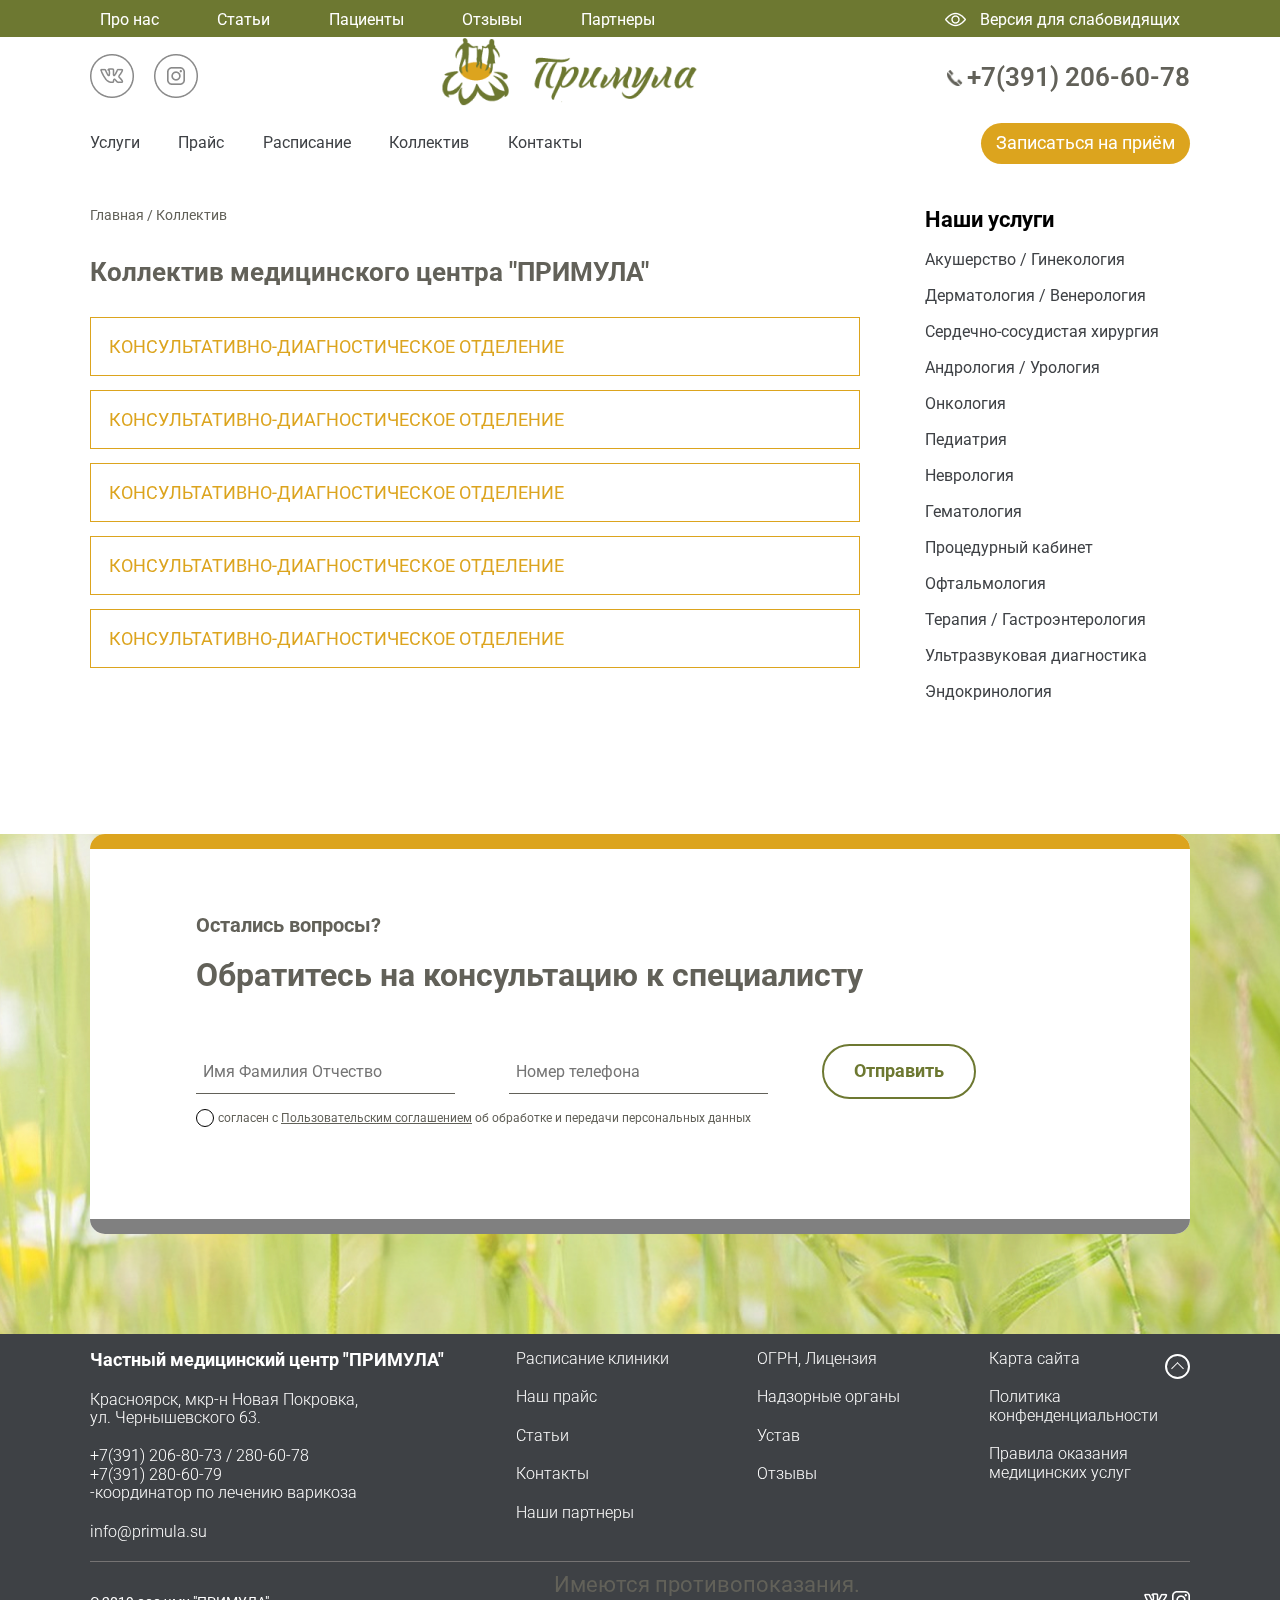
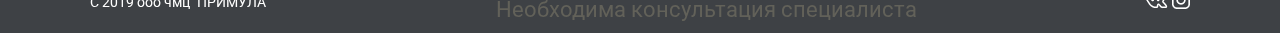
==== collectiv.html @ d186a2f5 "add slider add accordion add js" ====
<!DOCTYPE html>
<html lang="en">
<head>
   <meta charset="UTF-8">
   <meta http-equiv="X-UA-Compatible" content="IE=edge">
   <meta name="viewport" content="width=device-width, initial-scale=1.0">
   <link href="https://fonts.googleapis.com/css2?family=Roboto:wght@300;400;500;700&display=swap" rel="stylesheet">
   <link rel="stylesheet" href="css/normalize.css">
   <link rel="stylesheet" href="scss/style.css" />
   <title>Collectiv</title>
</head>
<body>
     <!-------------------------------- Верхняя навигационный блок-->
     <div class="header-top">
      <div class="container">
        <div class="header-top__box">
          <nav class="header-top__menu">
            <ul class="header-top__list">
              <li class="header-top__item">
                <a class="header-top__link" href="#">Про нас</a>
              </li>
              <li class="header-top__item">
                <a class="header-top__link" href="#">Статьи</a>
              </li>
              <li class="header-top__item">
                <a class="header-top__link" href="#">Пациенты</a>
              </li>
              <li class="header-top__item">
                <a class="header-top__link" href="#">Отзывы</a>
              </li>
              <li class="header-top__item">
                <a class="header-top__link" href="#">Партнеры</a>
              </li>
            </ul>
          </nav>
          <div class="header-top__for-blind">
            <img class="header-top__view" src="src/view.png" alt="">
            <a class="header-top__for-blind-text" href=""
              >Версия для слабовидящих</a
            >
          </div>
        </div>
      </div>
    </div>
    <!-- --------------------------------------HEADER---------------- -->
    <header class="header">
      <div class="container">
        <div class="header__block-top">
          <ul class="header__social">
            <li class="header__item">
              <a class="header__link" href="#"><img src="src/vk.png" alt="" /></a>
            </li>
            <li class="header__item">
              <a class="header__link" href="#"><img src="src/inst.png" alt="" /></a>
            </li>
          </ul>
          <a class="header__logo" href="index.html">
            <img class="header__logo-image" src="src/logo.png" alt="Логотип"/>
          </a>
          <div>
            <img src="src/phone.png" width="16" height="16" alt="">
            <a class="header__phone" href="tel:+73912066078">+7(391) 206-60-78</a>
        </div>
        </div>
        <div class="header__block-bottom">
          <nav class="header__menu">
            <ul class="header__list">
              <li class="header__item">
                <a class="header__link" href="#">Услуги</a>
                <ul>
                  <li><a href="#"></a></li>
                  <li><a href="#"></a></li>
                  <li><a href="#"></a></li>
                </ul>
              </li>
              <li class="header__item">
                <a class="header__link" href="#">Прайс</a>
              </li>
              <li class="header__item">
                <a class="header__link" href="#">Расписание</a>
              </li>
              <li class="header__item">
                <a class="header__link" href="#">Коллектив</a>
              </li>
              <li class="header__item">
                <a class="header__link" href="#">Контакты</a>
              </li>
            </ul>
          </nav>
          <a class="header__btn">Записаться на приём</a>
        </div>
      </div>
    </header>
    <!-- --------------------------------SECTION1------------------------------------------------------- -->
    <section class="collectiv">
      <div class="container">
        <div class="collectiv__main">
          <div class="collectiv__text">Главная / Коллектив</div>
          <div class="collectiv__title">Коллектив медицинского центра "ПРИМУЛА"</div>

          <button class="accordion">Консультативно-диагностическое отделение</button>
           <div class="panel">
             <div class="collectiv__text">Кабинет ультразвуковой диагностики оборудован портативным ультразвуковым аппаратом экспертного класса, что позволяет выполнять высокоинформативные исследования любой области человеческого организма.
              </div>
              
              <div class="collectiv__text">
               Ультразвуковые исследования выполняют доктора владеющие методикой в рамках своей специальности, например узи органов малого таза женщины проводят акушеры-гинекологи, узи печени - терпевт, узи почек и простаты - уролог и т.п. Такой дифференцированный подход обеспечивает наибольшую достоверность интерпетации ультразвуковых изображений зоны клинического интереса! </div>
               <ul class="collectiv__doctors-list">
                 <li class="collectiv__doctor-item">
                   <img src="src/slide1.png" alt="" width="153" height="153">
                   <div class="collectiv__doctor-wrapper">
                      <div class="collectiv__text-name">Мякишева Людмила Геннадьевна</div>
                      <div class="collectiv__text-prof">Директор, главный врач, врач-акушер-гинеколог, врач-УЗД</div>
                      <div class="collectiv__text-age">
                        <span>Врачебный стаж - 16 лет</span>
                      </div>
                  </div>
                 </li>
                 <li class="collectiv__doctor-item">
                  <img src="src/slide1.png" alt="" width="153" height="153">
                  <div class="collectiv__doctor-wrapper">
                     <div class="collectiv__text-name">Мякишева Людмила Геннадьевна</div>
                     <div class="collectiv__text-prof">Директор, главный врач, врач-акушер-гинеколог, врач-УЗД</div>
                     <div class="collectiv__text-age">
                       <span>Врачебный стаж - 16 лет</span>
                     </div>
                 </div>
                </li>
                <li class="collectiv__doctor-item">
                  <img src="src/slide1.png" alt="" width="153" height="153">
                  <div class="collectiv__doctor-wrapper">
                     <div class="collectiv__text-name">Мякишева Людмила Геннадьевна</div>
                     <div class="collectiv__text-prof">Директор, главный врач, врач-акушер-гинеколог, врач-УЗД</div>
                     <div class="collectiv__text-age">
                       <span>Врачебный стаж - 16 лет</span>
                     </div>
                 </div>
                </li>
                </ul>
           </div>
           
          <button class="accordion">Консультативно-диагностическое отделение</button>
          <div class="panel">
            <div class="collectiv__text">Кабинет ультразвуковой диагностики оборудован портативным ультразвуковым аппаратом экспертного класса, что позволяет выполнять высокоинформативные исследования любой области человеческого организма.
             </div>
             
             <div class="collectiv__text">
              Ультразвуковые исследования выполняют доктора владеющие методикой в рамках своей специальности, например узи органов малого таза женщины проводят акушеры-гинекологи, узи печени - терпевт, узи почек и простаты - уролог и т.п. Такой дифференцированный подход обеспечивает наибольшую достоверность интерпетации ультразвуковых изображений зоны клинического интереса! </div>
              <ul class="collectiv__doctors-list">
                <li class="collectiv__doctor-item">
                  <img src="src/slide1.png" alt="" width="153" height="153">
                  <div class="collectiv__doctor-wrapper">
                     <div class="collectiv__text-name">Мякишева Людмила Геннадьевна</div>
                     <div class="collectiv__text-prof">Директор, главный врач, врач-акушер-гинеколог, врач-УЗД</div>
                     <div class="collectiv__text-age">
                       <span>Врачебный стаж - 16 лет</span>
                     </div>
                 </div>
                </li>
                <li class="collectiv__doctor-item">
                 <img src="src/slide1.png" alt="" width="153" height="153">
                 <div class="collectiv__doctor-wrapper">
                    <div class="collectiv__text-name">Мякишева Людмила Геннадьевна</div>
                    <div class="collectiv__text-prof">Директор, главный врач, врач-акушер-гинеколог, врач-УЗД</div>
                    <div class="collectiv__text-age">
                      <span>Врачебный стаж - 16 лет</span>
                    </div>
                </div>
               </li>
               <li class="collectiv__doctor-item">
                 <img src="src/slide1.png" alt="" width="153" height="153">
                 <div class="collectiv__doctor-wrapper">
                    <div class="collectiv__text-name">Мякишева Людмила Геннадьевна</div>
                    <div class="collectiv__text-prof">Директор, главный врач, врач-акушер-гинеколог, врач-УЗД</div>
                    <div class="collectiv__text-age">
                      <span>Врачебный стаж - 16 лет</span>
                    </div>
                </div>
               </li>
               </ul>
          </div>
          
          <button class="accordion">Консультативно-диагностическое отделение</button>
           <div class="panel">
             <div class="collectiv__text">Кабинет ультразвуковой диагностики оборудован портативным ультразвуковым аппаратом экспертного класса, что позволяет выполнять высокоинформативные исследования любой области человеческого организма.
              </div>
              
              <div class="collectiv__text">
               Ультразвуковые исследования выполняют доктора владеющие методикой в рамках своей специальности, например узи органов малого таза женщины проводят акушеры-гинекологи, узи печени - терпевт, узи почек и простаты - уролог и т.п. Такой дифференцированный подход обеспечивает наибольшую достоверность интерпетации ультразвуковых изображений зоны клинического интереса! </div>
               <ul class="collectiv__doctors-list">
                 <li class="collectiv__doctor-item">
                   <img src="src/slide1.png" alt="" width="153" height="153">
                   <div class="collectiv__doctor-wrapper">
                      <div class="collectiv__text-name">Мякишева Людмила Геннадьевна</div>
                      <div class="collectiv__text-prof">Директор, главный врач, врач-акушер-гинеколог, врач-УЗД</div>
                      <div class="collectiv__text-age">
                        <span>Врачебный стаж - 16 лет</span>
                      </div>
                  </div>
                 </li>
                 <li class="collectiv__doctor-item">
                  <img src="src/slide1.png" alt="" width="153" height="153">
                  <div class="collectiv__doctor-wrapper">
                     <div class="collectiv__text-name">Мякишева Людмила Геннадьевна</div>
                     <div class="collectiv__text-prof">Директор, главный врач, врач-акушер-гинеколог, врач-УЗД</div>
                     <div class="collectiv__text-age">
                       <span>Врачебный стаж - 16 лет</span>
                     </div>
                 </div>
                </li>
                <li class="collectiv__doctor-item">
                  <img src="src/slide1.png" alt="" width="153" height="153">
                  <div class="collectiv__doctor-wrapper">
                     <div class="collectiv__text-name">Мякишева Людмила Геннадьевна</div>
                     <div class="collectiv__text-prof">Директор, главный врач, врач-акушер-гинеколог, врач-УЗД</div>
                     <div class="collectiv__text-age">
                       <span>Врачебный стаж - 16 лет</span>
                     </div>
                 </div>
                </li>
                </ul>
           </div>
           
          <button class="accordion">Консультативно-диагностическое отделение</button>
          <div class="panel">
            <div class="collectiv__text">Кабинет ультразвуковой диагностики оборудован портативным ультразвуковым аппаратом экспертного класса, что позволяет выполнять высокоинформативные исследования любой области человеческого организма.
             </div>
             
             <div class="collectiv__text">
              Ультразвуковые исследования выполняют доктора владеющие методикой в рамках своей специальности, например узи органов малого таза женщины проводят акушеры-гинекологи, узи печени - терпевт, узи почек и простаты - уролог и т.п. Такой дифференцированный подход обеспечивает наибольшую достоверность интерпетации ультразвуковых изображений зоны клинического интереса! </div>
              <ul class="collectiv__doctors-list">
                <li class="collectiv__doctor-item">
                  <img src="src/slide1.png" alt="" width="153" height="153">
                  <div class="collectiv__doctor-wrapper">
                     <div class="collectiv__text-name">Мякишева Людмила Геннадьевна</div>
                     <div class="collectiv__text-prof">Директор, главный врач, врач-акушер-гинеколог, врач-УЗД</div>
                     <div class="collectiv__text-age">
                       <span>Врачебный стаж - 16 лет</span>
                     </div>
                 </div>
                </li>
                <li class="collectiv__doctor-item">
                 <img src="src/slide1.png" alt="" width="153" height="153">
                 <div class="collectiv__doctor-wrapper">
                    <div class="collectiv__text-name">Мякишева Людмила Геннадьевна</div>
                    <div class="collectiv__text-prof">Директор, главный врач, врач-акушер-гинеколог, врач-УЗД</div>
                    <div class="collectiv__text-age">
                      <span>Врачебный стаж - 16 лет</span>
                    </div>
                </div>
               </li>
               <li class="collectiv__doctor-item">
                 <img src="src/slide1.png" alt="" width="153" height="153">
                 <div class="collectiv__doctor-wrapper">
                    <div class="collectiv__text-name">Мякишева Людмила Геннадьевна</div>
                    <div class="collectiv__text-prof">Директор, главный врач, врач-акушер-гинеколог, врач-УЗД</div>
                    <div class="collectiv__text-age">
                      <span>Врачебный стаж - 16 лет</span>
                    </div>
                </div>
               </li>
               </ul>
          </div>
          
          <button class="accordion">Консультативно-диагностическое отделение</button>
           <div class="panel">
             <div class="collectiv__text">Кабинет ультразвуковой диагностики оборудован портативным ультразвуковым аппаратом экспертного класса, что позволяет выполнять высокоинформативные исследования любой области человеческого организма.
              </div>
              
              <div class="collectiv__text">
               Ультразвуковые исследования выполняют доктора владеющие методикой в рамках своей специальности, например узи органов малого таза женщины проводят акушеры-гинекологи, узи печени - терпевт, узи почек и простаты - уролог и т.п. Такой дифференцированный подход обеспечивает наибольшую достоверность интерпетации ультразвуковых изображений зоны клинического интереса! </div>
               <ul class="collectiv__doctors-list">
                 <li class="collectiv__doctor-item">
                   <img src="src/slide1.png" alt="" width="153" height="153">
                   <div class="collectiv__doctor-wrapper">
                      <div class="collectiv__text-name">Мякишева Людмила Геннадьевна</div>
                      <div class="collectiv__text-prof">Директор, главный врач, врач-акушер-гинеколог, врач-УЗД</div>
                      <div class="collectiv__text-age">
                        <span>Врачебный стаж - 16 лет</span>
                      </div>
                  </div>
                 </li>
                 <li class="collectiv__doctor-item">
                  <img src="src/slide1.png" alt="" width="153" height="153">
                  <div class="collectiv__doctor-wrapper">
                     <div class="collectiv__text-name">Мякишева Людмила Геннадьевна</div>
                     <div class="collectiv__text-prof">Директор, главный врач, врач-акушер-гинеколог, врач-УЗД</div>
                     <div class="collectiv__text-age">
                       <span>Врачебный стаж - 16 лет</span>
                     </div>
                 </div>
                </li>
                <li class="collectiv__doctor-item">
                  <img src="src/slide1.png" alt="" width="153" height="153">
                  <div class="collectiv__doctor-wrapper">
                     <div class="collectiv__text-name">Мякишева Людмила Геннадьевна</div>
                     <div class="collectiv__text-prof">Директор, главный врач, врач-акушер-гинеколог, врач-УЗД</div>
                     <div class="collectiv__text-age">
                       <span>Врачебный стаж - 16 лет</span>
                     </div>
                 </div>
                </li>
                </ul>
           </div>

       
        </div>
        <!-- ----------------aside--------------- -->
        <div class="collectiv__nav">
          <div class="collectiv__nav-title">Наши услуги</div>
          <nav class="collectiv__list">
            <ul>
              <li class="collectiv__item"><a href="#">Акушерство / Гинекология</a></li>
              <li class="collectiv__item"><a href="#">Дерматология / Венерология</a></li>
              <li class="collectiv__item"><a href="#">Сердечно-сосудистая хирургия</a></li>
              <li class="collectiv__item"><a href="#">Андрология / Урология</a></li>
              <li class="collectiv__item"><a href="#">Онкология</a></li>
              <li class="collectiv__item"><a href="#">Педиатрия</a></li>
              <li class="collectiv__item"><a href="#">Неврология</a></li>
              <li class="collectiv__item"><a href="#">Гематология</a></li>
              <li class="collectiv__item"><a href="#">Процедурный кабинет</a></li>
              <li class="collectiv__item"><a href="#">Офтальмология</a></li>
              <li class="collectiv__item"><a href="#">Терапия / Гастроэнтерология</a></li>
              <li class="collectiv__item"><a href="#">Ультразвуковая диагностика</a></li>
              <li class="collectiv__item"><a href="#">Эндокринология</a></li>
            </ul>
          </nav>
        </div>
      </div>
   </section>
    <!-- ---------------------------------------SECTION2--------------------------------------------------- -->
    <section class="form">
      <div class="form-blur"></div>
      <div class="container">
        <div class="form__card">
          <div class="form__text">Остались вопросы?</div>
          <div class="form__title">Обратитесь на консультацию к специалисту</div>
          <form action="">
            <div class="from__wrapper">
              <input
                class="form__input"
                type="text"
                placeholder="Имя Фамилия Отчество"
              />
              <input
                class="form__input"
                type="tel"
                name=""
                id=""
                placeholder="Номер телефона"
              />
              <button class="form__btn" type="submit">Отправить</button>
            </div>
            <div class="form__checkbox-styler">
              
              <input class="form__checkbox" type="checkbox" name="" id="check" />
              <div></div>
              <label class="form__label" for="check"
                >согласен с <span>Пользовательским соглашением</span> об обработке и передачи
                персональных данных</label
              >
            </div>
          </form>
        </div>
      </div>
    </section>
    <!-- ---------------------------------------------------------FOOTER--------------------------------------------------------------------- -->
    <footer class="footer">
      <div class="container">
        <div class="footer__top">
          <div class="footer__contacts">
            <ul class="footer__list">
              <div class="footer__item-title">
                <a href="">
                  Частный медицинский центр "ПРИМУЛА"
                </a>
              </div>
              <li class="footer__item-contacts">
                <a href="">
                  Красноярск, мкр-н Новая Покровка,<br> ул. Чернышевского 63.
                </a>
              </li>
              <li class="footer__item-contacts">
                <a href="">
                  <span>+7(391) 206-80-73</span> / 280-60-78 <br/><span>+7(391) 280-60-79</span><br> -координатор по лечению варикоза
                </a>
              <li class="footer__item-contacts"><a href="">info@primula.su</a></li>
            </ul>
          </div>
          <nav class="footer__nav">
          <div class="footer__block2">
            <ul class="footer__list">
              <li class="footer__item"><a href="">Расписание клиники</a></li>
              <li class="footer__item"><a href="">Наш прайс</a></li>
              <li class="footer__item"><a href="">Статьи</a></li>
              <li class="footer__item"><a href="">Контакты</a></li>
              <li class="footer__item"><a href="">Наши партнеры</a></li>
            </ul>
          </div>
          <div class="footer__block3">
            <ul class="footer__list">
              <li class="footer__item"><a href="">ОГРН, Лицензия</a></li>
              <li class="footer__item"><a href="">Надзорные органы</a></li>
              <li class="footer__item"><a href="">Устав</a></li>
              <li class="footer__item"><a href="">Отзывы</a></li>
            
            </ul>
          </div>
          <div class="footer__block4">
            <ul class="footer__list">
              <li class="footer__item"><a href="">Карта сайта</a></li>
              <li class="footer__item">
                <a href="">Политика<br> конфенденциальности</a>
              </li>
              <li class="footer__item">
                <a href="">Правила оказания <br>медицинских услуг</a>
              </li>
              
            </ul>
          </div>
        </nav>
          <button class="footer__arrow">
            
          </button>
        </div>

        <div class="footer__bottom">
          <div class="footer__bottom-left">
            <div class="footer__copy">С 2019 ооо чмц "ПРИМУЛА"</div>
          </div>
          <div class="footer__bottom-center">
            <div class="footer__text">
              Имеются противопоказания. <br />
              Необходима консультация специалиста
            </div>
          </div>
          <div class="footer__bottom-right">
            <a class="footer_vk" href=""><img src="src/vk-footer.png" alt="VK" /></a>
            <a class="footer_inst" href=""><img src="src/inst-footer.png" alt="instagram" /></a>
          </div>
        </div>
      </div>
    </footer>
    <script src="accor.js"></script>
</body>
</html>
---- scss/style.css ----
body {
  font-family: "Roboto", sans-serif;
}

a {
  color: #3e4145;
  text-decoration: none;
}

ul {
  padding: 0;
}

li {
  list-style: none;
}

.container {
  max-width: 1100px;
  margin: 0 auto;
  padding: 0 50px;
}

.header-top {
  width: 100%;
  background-color: #6d7831;
  height: 37px;
}
.header-top a {
  padding: 5px 10px;
  color: white;
}
.header-top a:hover {
  background-color: #959691;
  padding: 5px 10px;
  border-radius: 15px;
}
.header-top__view {
  position: relative;
  top: 5px;
}
.header-top .header-top__menu {
  max-width: 800px;
  width: 100%;
}
.header-top .header-top__box {
  display: flex;
  justify-content: space-between;
  align-items: center;
  height: 40px;
}
.header-top .header-top__box .header-top__for-blind {
  white-space: nowrap;
}
.header-top .header-top__box .header-top__for-blind-text {
  line-height: 200%;
}
.header-top .header-top__box .header-top__list {
  display: flex;
}
.header-top .header-top__box .header-top__list .header-top__item {
  padding-left: 3vw;
}
.header-top .header-top__box .header-top__list .header-top__item:first-child {
  padding-left: 0;
}

.header {
  height: 140px;
}
.header__phone {
  font-size: 26px;
  font-weight: 600;
  color: #626159;
}
.header__link:hover {
  color: #869538;
}
.header__btn {
  font-size: 18px;
  padding: 10px 15px;
  background-color: #dca41e;
  color: white;
  box-sizing: border-box;
  border-radius: 100px;
}

.header__block-top {
  display: flex;
  justify-content: space-between;
  align-items: center;
}
.header__block-top .header__social {
  display: flex;
}
.header__block-top .header__social .header__item:last-child {
  padding-left: 20px;
}

.header__block-bottom {
  display: flex;
  justify-content: space-between;
  align-items: center;
}
.header__block-bottom .header__menu {
  display: flex;
  justify-content: space-between;
  max-width: 800px;
  width: 100%;
}
.header__block-bottom .header__menu .header__list {
  width: 100%;
  display: flex;
}
.header__block-bottom .header__menu .header__list .header__item {
  padding-left: 3vw;
}
.header__block-bottom .header__menu .header__list .header__item:first-child {
  padding-left: 0;
}

.consultation {
  width: 100%;
  height: 550px;
  background: url("../src/bg-top.jpg") no-repeat 100%;
  background-size: cover;
}
.consultation__title {
  color: #626159;
  display: block;
  font-size: 42px;
  font-weight: 600;
  margin-left: 165px;
}
.consultation__title::before {
  content: "";
  position: relative;
  top: 87px;
  left: -20px;
  display: block;
  width: 5px;
  height: 75px;
  background-color: #dca41e;
}
.consultation__btn {
  margin-left: 150px;
  font-size: 18px;
  padding: 10px 15px;
  background-color: white;
  border: 2px solid #dca41e;
  color: #dca41e;
  box-sizing: border-box;
  border-radius: 100px;
}

.price {
  width: 100%;
  height: 727px;
  background: url("../src/bg-section2.jpg") no-repeat 100%;
  background-size: cover;
}
.price__items {
  display: grid;
  grid-template-columns: repeat(3, 1fr);
  grid-template-rows: repeat(3, 170px);
  grid-row-gap: 20px;
  grid-column-gap: 2vw;
  padding-top: 65px;
}
.price__item {
  background-color: white;
  display: flex;
  padding-left: 40px;
  align-items: center;
  border-radius: 5px;
  transition-duration: 0.4s;
}
.price__item:hover {
  background-color: #6d7831;
  transform: scale(1.2);
}
.price__item:hover path {
  fill: white;
}
.price__item:hover .price__title {
  color: white;
}
.price__title {
  font-size: 18px;
  font-weight: 700;
  color: #626159;
  padding-left: 20px;
  transition-duration: 0.4s;
}

.specialists {
  height: 550px;
}
.specialists__title {
  position: relative;
  text-align: center;
  margin: 20px auto;
  font-weight: bold;
  font-size: 32px;
  line-height: 37px;
  color: #626159;
}
.specialists__title::before {
  content: "";
  position: absolute;
  height: 1px;
  width: 100%;
  top: 50%;
  left: 0;
  background-color: #626159;
}
.specialists__title span {
  background-color: white;
  position: relative;
  z-index: 1;
}
.specialists__text {
  font-weight: normal;
  font-size: 18px;
  line-height: 21px;
  text-align: center;
}
.specialists__slider {
  display: flex;
  width: 950px;
  height: 340px;
  overflow: hidden;
  margin: 20px auto;
}
.specialists__cards {
  width: 100%;
  display: flex;
  justify-content: center;
}
.specialists__name, .specialists__prof {
  color: #626159;
  text-align: center;
}
.specialists__name {
  font-weight: bold;
  font-size: 20px;
  line-height: 23px;
}

.btn-prev,
.btn-next {
  box-sizing: border-box;
  font-size: 30px;
  height: 40px;
  width: 40px;
  margin: auto 0;
  background-color: #6d7831;
  border-radius: 50%;
  padding: 0;
  border: none;
  color: white;
  position: relative;
}
.btn-prev span,
.btn-next span {
  font-size: 30px;
  position: relative;
  top: -3px;
}
.btn-prev:active,
.btn-next:active {
  box-shadow: inset 0px 0px 15px rgba(0, 0, 0, 0.5);
}

.btn-prev {
  top: -250px;
  left: -480px;
}

.btn-next {
  top: -250px;
  left: 480px;
}

.slider-container {
  overflow: hidden;
  height: 360px;
  width: 900px;
  margin: 20px auto;
}
.slider-container .slider-track {
  display: flex;
  transition: transform 0.7s;
}

.slider-buttons {
  text-align: center;
}

.services {
  height: 1000px;
  width: 100%;
  background: white;
  background: linear-gradient(0deg, white 0%, white 57.84%, #7b8545 57.84%, #6d7831 92%, white 92%);
}
.services__title-top {
  font-weight: bold;
  font-size: 32px;
  line-height: 37px;
  margin: 30px auto;
  text-align: center;
  color: #626159;
  padding-bottom: 35px;
}
.services__top .services__number {
  position: relative;
  font-weight: bold;
  font-size: 50px;
  line-height: 59px;
  color: white;
  padding-bottom: 20px;
  padding-left: 20px;
  padding-top: 20px;
}
.services__top .services__title {
  font-weight: bold;
  font-size: 24px;
  line-height: 28px;
  color: white;
  padding-bottom: 42px;
  padding-left: 20px;
}
.services__top .services__text {
  color: white;
  padding-left: 20px;
}
.services__list {
  display: flex;
  justify-content: space-between;
  margin-top: 0;
  margin-bottom: 0;
}
.services__list .services__item {
  position: relative;
  height: 320px;
  width: 340px;
}
.services__list .services__item:hover .services__number::after {
  display: block;
  content: "";
  width: 30%;
  height: 1px;
  background-color: #dca41e;
  position: absolute;
  bottom: 46px;
  left: 90px;
}
.services__list .services__item:hover {
  background-color: white;
}
.services__list .services__item:hover::before {
  display: block;
  content: "";
  width: 100%;
  height: 7px;
  background-color: #c7c3c3;
  position: absolute;
  top: 0;
  left: 0;
}
.services__list .services__item:hover::after {
  display: block;
  content: "";
  width: 100%;
  height: 7px;
  background-color: #dca41e;
  position: absolute;
  bottom: 0;
  left: 0;
}
.services__list .services__item:hover .services__title, .services__list .services__item:hover .services__text {
  color: #626159;
}
.services__list .services__item:hover .services__number {
  color: #a3a1a1;
}
.services__bottom .services__number {
  font-weight: bold;
  font-size: 50px;
  line-height: 59px;
  color: #626159;
  padding-bottom: 20px;
  padding-left: 20px;
  padding-top: 20px;
  position: relative;
}
.services__bottom .services__title {
  font-weight: bold;
  font-size: 24px;
  line-height: 28px;
  color: #626159;
  padding-bottom: 42px;
  padding-left: 20px;
}
.services__bottom .services__text {
  color: #626159;
  padding-left: 20px;
}
.services__bottom .services__item {
  background-color: white;
}
.services__bottom .services__item:hover {
  background-color: #6d7831;
}
.services__bottom .services__item:hover .services__number, .services__bottom .services__item:hover .services__title, .services__bottom .services__item:hover .services__text {
  color: white;
}

.form {
  height: 500px;
  background: url("../src/bg-section5.jpg") no-repeat 100%;
  background-size: cover;
  position: relative;
}
.form-blur {
  width: 100%;
  height: 500px;
  backdrop-filter: blur(5px);
  position: absolute;
  z-index: -1;
}
.form__card {
  overflow: hidden;
  position: relative;
  width: 1100px;
  height: 400px;
  background-color: white;
  border-radius: 15px;
}
.form__card form {
  padding-left: 106px;
  padding-top: 50px;
}
.form__card::before {
  content: "";
  width: 100%;
  height: 15px;
  background-color: #dca41e;
  position: absolute;
  top: 0;
}
.form__card::after {
  content: "";
  width: 100%;
  height: 15px;
  background-color: gray;
  position: absolute;
  bottom: 0;
}
.form__text {
  font-weight: bold;
  font-size: 20px;
  line-height: 23px;
  color: #626159;
  padding-left: 106px;
  padding-top: 80px;
}
.form__title {
  font-weight: bold;
  font-size: 32px;
  line-height: 37px;
  color: #626159;
  padding-left: 106px;
  padding-top: 20px;
}
.form__input {
  width: 250px;
  margin-right: 50px;
  height: 40px;
  padding-left: 7px;
  border: none;
  border-bottom: 1px solid #626159;
}
.form__input:focus {
  outline: none;
}
.form__btn {
  font-size: 18px;
  font-weight: 700;
  padding: 15px 30px;
  background-color: white;
  color: #6d7831;
  box-sizing: border-box;
  border-radius: 100px;
  border: 2px solid #6d7831;
}
.form__checkbox {
  display: none;
}
.form__checkbox-styler {
  padding-top: 10px;
}
.form__checkbox + div {
  display: inline-block;
  vertical-align: middle;
  border-radius: 50%;
  padding: 8px;
  line-height: 0.3;
  border: 1px solid black;
}
.form__label {
  font-size: 12px;
  vertical-align: middle;
  color: #626159;
}
.form__label span {
  text-decoration: underline;
}

.footer {
  background-color: #3e4145;
  color: white;
}
.footer__contacts {
  width: 38%;
}
.footer__nav {
  width: calc(62% - 40px);
}
.footer a {
  color: white;
}
.footer__top, .footer__bottom, .footer__nav {
  display: flex;
  justify-content: space-between;
}
.footer__bottom {
  border-top: 1px solid #757373;
  align-items: center;
  padding-top: 10px;
}
.footer__item-title {
  font-size: 18px;
  font-weight: 700;
  margin-bottom: 20px;
}
.footer__item {
  position: relative;
  margin-bottom: 20px;
  font-weight: 300;
}
.footer__item-contacts {
  margin-bottom: 20px;
  font-weight: 300;
}
.footer__item::after {
  content: "";
  height: 5px;
  background-color: #dca41e;
  position: absolute;
  bottom: -7px;
  left: 0px;
  transition: width 0.3s, opacity 0.3s;
  width: 0;
  opacity: 0;
}
.footer__item:hover::after {
  width: 50px;
  opacity: 1;
}
.footer__item span {
  text-shadow: 1px 1px 0px white;
}
.footer__list {
  padding: 0;
}
.footer__copy {
  font-size: 14px;
}
.footer__text {
  font-size: 22px;
  text-align: center;
  color: #626159;
  padding-bottom: 10px;
}
.footer__arrow {
  position: relative;
  top: 20px;
  height: 25px;
  width: 25px;
  border-radius: 50%;
  border: 2px solid white;
  background-color: #3e4145;
}
.footer__arrow::after {
  display: block;
  content: "";
  height: 8px;
  width: 8px;
  border-top: 1px solid white;
  border-left: 1px solid white;
  transform: rotate(45deg);
  position: relative;
  top: 2px;
  left: 0px;
}

.collectiv {
  margin-bottom: 117px;
}
.collectiv__text {
  margin-top: 30px;
  color: #626159;
  font-weight: normal;
  font-size: 14px;
  line-height: 16px;
}
.collectiv__text:nth-child(2) {
  margin-top: 20px;
}
.collectiv__title {
  margin-top: 34px;
  color: #626159;
  font-weight: bold;
  font-size: 26px;
  line-height: 30px;
}
.collectiv .container {
  display: flex;
}
.collectiv__main {
  width: 70%;
}
.collectiv__nav {
  width: 30%;
}
.collectiv .accordion {
  background-color: white;
  color: #dca41e;
  cursor: pointer;
  padding: 18px;
  width: 100%;
  border: 1px solid #dca41e;
  text-align: left;
  outline: none;
  font-size: 15px;
  transition: height 0.1s;
  margin-top: 14px;
  font-weight: normal;
  font-size: 18px;
  line-height: 21px;
  text-transform: uppercase;
}
.collectiv .accordion:first-of-type {
  margin-top: 30px;
}
.collectiv .panel {
  background-color: white;
  height: 0;
  overflow: hidden;
  transition: height 1s ease-out;
}
.collectiv__doctor-item {
  display: flex;
  justify-content: space-between;
  align-items: center;
}
.collectiv__doctor-item:nth-child(2), .collectiv__doctor-item:nth-child(3) {
  margin-top: 20px;
}
.collectiv__doctor-wrapper {
  width: 65%;
}
.collectiv__text-name {
  font-weight: bold;
  font-size: 18px;
  line-height: 21px;
  color: #626159;
}
.collectiv__text-prof {
  padding-top: 8px;
  font-weight: normal;
  font-size: 16px;
  line-height: 19px;
  color: #626159;
}
.collectiv__text-age {
  box-sizing: border-box;
  padding-top: 20px;
}
.collectiv__text-age span {
  border: 1px solid #626159;
  padding: 5px 20px;
  font-weight: normal;
  font-size: 14px;
  line-height: 16px;
  text-align: center;
  vertical-align: middle;
  color: #626159;
}
.collectiv__nav-title {
  margin-top: 30px;
  margin-left: 65px;
  font-weight: bold;
  font-size: 22px;
  line-height: 26px;
}
.collectiv__item {
  margin-top: 17px;
  margin-left: 65px;
  font-weight: normal;
  font-size: 16px;
  line-height: 19px;
  color: #626159;
}

#slider-wrapper {
  width: 940px;
  height: 370px;
  position: relative;
  top: 85px;
  margin-bottom: 0px;
  overflow: hidden;
}

#s1 {
  padding: 3px;
  width: 50px;
  background: #000000;
  position: absolute;
  left: 20%;
  bottom: 15px;
  margin-left: -36px;
  border-radius: 20px;
  opacity: 0.3;
  cursor: pointer;
  z-index: 999;
}

#s2 {
  padding: 3px;
  width: 50px;
  background: #000000;
  position: absolute;
  left: 24%;
  bottom: 15px;
  margin-left: -12px;
  border-radius: 20px;
  opacity: 0.3;
  cursor: pointer;
  z-index: 999;
}

#s3 {
  padding: 3px;
  width: 50px;
  background: #000000;
  position: absolute;
  left: 28%;
  bottom: 15px;
  margin-left: 12px;
  border-radius: 20px;
  opacity: 0.3;
  cursor: pointer;
  z-index: 999;
}

#s1:hover,
#s2:hover,
#s3:hover {
  opacity: .50;
}

.inner-wrapper {
  width: 940px;
  height: 370px;
  position: absolute;
  top: 0;
  left: 0;
  margin-bottom: 0px;
  overflow: hidden;
}

.control {
  display: none;
}

#Slide1:checked ~ .overflow-wrapper {
  margin-left: 0%;
}

#Slide2:checked ~ .overflow-wrapper {
  margin-left: -100%;
}

#Slide3:checked ~ .overflow-wrapper {
  margin-left: -200%;
}

#Slide1:checked + #s1 {
  opacity: 1;
}

#Slide2:checked + #s2 {
  opacity: 1;
}

#Slide3:checked + #s3 {
  opacity: 1;
}

.overflow-wrapper {
  width: 400%;
  height: 100%;
  position: absolute;
  top: 0;
  left: 0;
  overflow-y: hidden;
  z-index: 1;
  -webkit-transition: all 0.3s ease-in-out;
  -moz-transition: all 0.3s ease-in-out;
  -o-transition: all 0.3s ease-in-out;
  transition: all 0.3s ease-in-out;
}

.slide {
  display: inline-block;
  width: 25%;
}
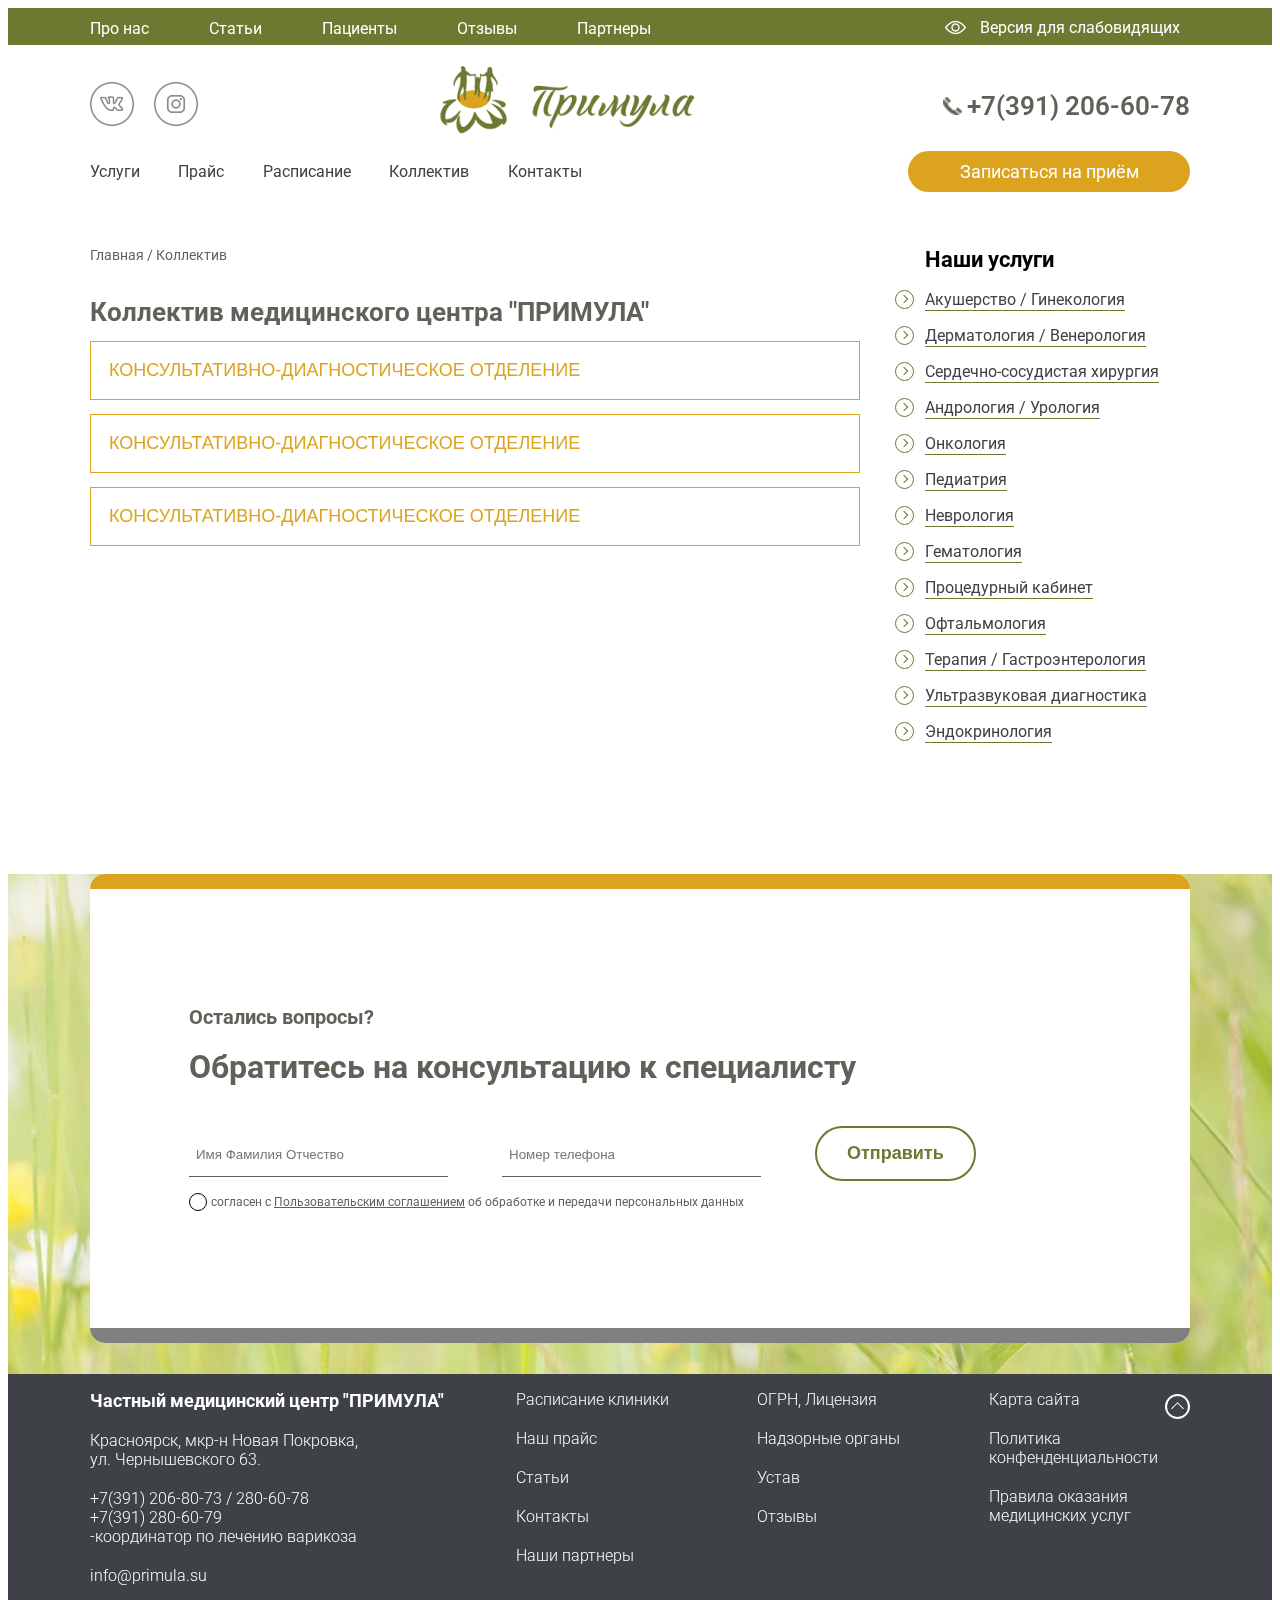
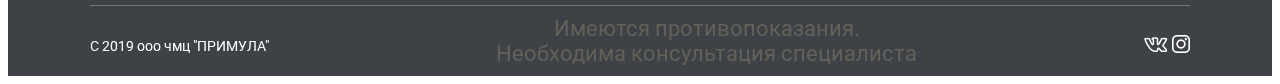
==== commit 8826575e: "Last version" ====
--- a/collectiv.html
+++ b/collectiv.html
@@ -1,19 +1,27 @@
 <!DOCTYPE html>
 <html lang="en">
-<head>
-   <meta charset="UTF-8">
-   <meta http-equiv="X-UA-Compatible" content="IE=edge">
-   <meta name="viewport" content="width=device-width, initial-scale=1.0">
-   <link href="https://fonts.googleapis.com/css2?family=Roboto:wght@300;400;500;700&display=swap" rel="stylesheet">
-   <link rel="stylesheet" href="css/normalize.css">
-   <link rel="stylesheet" href="scss/style.css" />
-   <title>Collectiv</title>
-</head>
-<body>
-     <!-------------------------------- Верхняя навигационный блок-->
-     <div class="header-top">
+  <head>
+    <meta charset="UTF-8" />
+    <meta http-equiv="X-UA-Compatible" content="IE=edge" />
+
+    <meta
+      name="viewport"
+      content="width=device-width, initial-scale=1, maximum-scale=1, user-scalable=no"
+    />
+    <link
+      href="https://fonts.googleapis.com/css2?family=Roboto:wght@300;400;500;700&display=swap"
+      rel="stylesheet"
+    />
+    <link rel="stylesheet" href="css/normalize.css" />
+    <link rel="stylesheet" href="scss/style.css" />
+    <title>Collectiv</title>
+  </head>
+  <body>
+    <!-------------------------------- Верхняя навигационный блок-->
+    <div class="header-top">
       <div class="container">
         <div class="header-top__box">
+          <span class="btn-mobile btn-mobile-top"></span>
           <nav class="header-top__menu">
             <ul class="header-top__list">
               <li class="header-top__item">
@@ -34,8 +42,8 @@
             </ul>
           </nav>
           <div class="header-top__for-blind">
-            <img class="header-top__view" src="src/view.png" alt="">
-            <a class="header-top__for-blind-text" href=""
+            <img class="header-top__view" src="src/view.png" alt="" />
+            <a class="header-top__for-blind-text" href="#"
               >Версия для слабовидящих</a
             >
           </div>
@@ -48,21 +56,28 @@
         <div class="header__block-top">
           <ul class="header__social">
             <li class="header__item">
-              <a class="header__link" href="#"><img src="src/vk.png" alt="" /></a>
+              <a class="header__link" href="#"
+                ><img src="src/vk.png" alt=""
+              /></a>
             </li>
             <li class="header__item">
-              <a class="header__link" href="#"><img src="src/inst.png" alt="" /></a>
+              <a class="header__link" href="#"
+                ><img src="src/inst.png" alt=""
+              /></a>
             </li>
           </ul>
           <a class="header__logo" href="index.html">
-            <img class="header__logo-image" src="src/logo.png" alt="Логотип"/>
+            <img class="header__logo-image" src="src/logo.png" alt="Логотип" />
           </a>
           <div>
-            <img src="src/phone.png" width="16" height="16" alt="">
-            <a class="header__phone" href="tel:+73912066078">+7(391) 206-60-78</a>
-        </div>
+            <img class="header__phone-image" src="src/phone.png" alt="" />
+            <a class="header__phone" href="tel:+73912066078"
+              >+7(391) 206-60-78</a
+            >
+          </div>
         </div>
         <div class="header__block-bottom">
+          <span class="btn-mobile"></span>
           <nav class="header__menu">
             <ul class="header__list">
               <li class="header__item">
@@ -87,7 +102,7 @@
               </li>
             </ul>
           </nav>
-          <a class="header__btn">Записаться на приём</a>
+          <a class="header__btn" href="#">Записаться на приём</a>
         </div>
       </div>
     </header>
@@ -96,245 +111,261 @@
       <div class="container">
         <div class="collectiv__main">
           <div class="collectiv__text">Главная / Коллектив</div>
-          <div class="collectiv__title">Коллектив медицинского центра "ПРИМУЛА"</div>
-
-          <button class="accordion">Консультативно-диагностическое отделение</button>
-           <div class="panel">
-             <div class="collectiv__text">Кабинет ультразвуковой диагностики оборудован портативным ультразвуковым аппаратом экспертного класса, что позволяет выполнять высокоинформативные исследования любой области человеческого организма.
-              </div>
-              
-              <div class="collectiv__text">
-               Ультразвуковые исследования выполняют доктора владеющие методикой в рамках своей специальности, например узи органов малого таза женщины проводят акушеры-гинекологи, узи печени - терпевт, узи почек и простаты - уролог и т.п. Такой дифференцированный подход обеспечивает наибольшую достоверность интерпетации ультразвуковых изображений зоны клинического интереса! </div>
-               <ul class="collectiv__doctors-list">
-                 <li class="collectiv__doctor-item">
-                   <img src="src/slide1.png" alt="" width="153" height="153">
-                   <div class="collectiv__doctor-wrapper">
-                      <div class="collectiv__text-name">Мякишева Людмила Геннадьевна</div>
-                      <div class="collectiv__text-prof">Директор, главный врач, врач-акушер-гинеколог, врач-УЗД</div>
-                      <div class="collectiv__text-age">
-                        <span>Врачебный стаж - 16 лет</span>
-                      </div>
-                  </div>
-                 </li>
-                 <li class="collectiv__doctor-item">
-                  <img src="src/slide1.png" alt="" width="153" height="153">
-                  <div class="collectiv__doctor-wrapper">
-                     <div class="collectiv__text-name">Мякишева Людмила Геннадьевна</div>
-                     <div class="collectiv__text-prof">Директор, главный врач, врач-акушер-гинеколог, врач-УЗД</div>
-                     <div class="collectiv__text-age">
-                       <span>Врачебный стаж - 16 лет</span>
-                     </div>
-                 </div>
-                </li>
-                <li class="collectiv__doctor-item">
-                  <img src="src/slide1.png" alt="" width="153" height="153">
-                  <div class="collectiv__doctor-wrapper">
-                     <div class="collectiv__text-name">Мякишева Людмила Геннадьевна</div>
-                     <div class="collectiv__text-prof">Директор, главный врач, врач-акушер-гинеколог, врач-УЗД</div>
-                     <div class="collectiv__text-age">
-                       <span>Врачебный стаж - 16 лет</span>
-                     </div>
-                 </div>
-                </li>
-                </ul>
-           </div>
-           
-          <button class="accordion">Консультативно-диагностическое отделение</button>
-          <div class="panel">
-            <div class="collectiv__text">Кабинет ультразвуковой диагностики оборудован портативным ультразвуковым аппаратом экспертного класса, что позволяет выполнять высокоинформативные исследования любой области человеческого организма.
-             </div>
-             
-             <div class="collectiv__text">
-              Ультразвуковые исследования выполняют доктора владеющие методикой в рамках своей специальности, например узи органов малого таза женщины проводят акушеры-гинекологи, узи печени - терпевт, узи почек и простаты - уролог и т.п. Такой дифференцированный подход обеспечивает наибольшую достоверность интерпетации ультразвуковых изображений зоны клинического интереса! </div>
+          <div class="collectiv__title">
+            Коллектив медицинского центра "ПРИМУЛА"
+          </div>
+
+          <!-- new 1606 -->
+          <div class="detail">
+            <button class="detail__but">
+              Консультативно-диагностическое отделение
+            </button>
+            <div class="detail__hidden">
+              <div class="collectiv__text">
+                Кабинет ультразвуковой диагностики оборудован портативным
+                ультразвуковым аппаратом экспертного класса, что позволяет
+                выполнять высокоинформативные исследования любой области
+                человеческого организма.
+              </div>
+
+              <div class="collectiv__text">
+                Ультразвуковые исследования выполняют доктора владеющие
+                методикой в рамках своей специальности, например узи органов
+                малого таза женщины проводят акушеры-гинекологи, узи печени -
+                терпевт, узи почек и простаты - уролог и т.п. Такой
+                дифференцированный подход обеспечивает наибольшую достоверность
+                интерпетации ультразвуковых изображений зоны клинического
+                интереса!
+              </div>
               <ul class="collectiv__doctors-list">
                 <li class="collectiv__doctor-item">
-                  <img src="src/slide1.png" alt="" width="153" height="153">
-                  <div class="collectiv__doctor-wrapper">
-                     <div class="collectiv__text-name">Мякишева Людмила Геннадьевна</div>
-                     <div class="collectiv__text-prof">Директор, главный врач, врач-акушер-гинеколог, врач-УЗД</div>
-                     <div class="collectiv__text-age">
-                       <span>Врачебный стаж - 16 лет</span>
-                     </div>
-                 </div>
-                </li>
-                <li class="collectiv__doctor-item">
-                 <img src="src/slide1.png" alt="" width="153" height="153">
-                 <div class="collectiv__doctor-wrapper">
-                    <div class="collectiv__text-name">Мякишева Людмила Геннадьевна</div>
-                    <div class="collectiv__text-prof">Директор, главный врач, врач-акушер-гинеколог, врач-УЗД</div>
-                    <div class="collectiv__text-age">
-                      <span>Врачебный стаж - 16 лет</span>
-                    </div>
-                </div>
-               </li>
-               <li class="collectiv__doctor-item">
-                 <img src="src/slide1.png" alt="" width="153" height="153">
-                 <div class="collectiv__doctor-wrapper">
-                    <div class="collectiv__text-name">Мякишева Людмила Геннадьевна</div>
-                    <div class="collectiv__text-prof">Директор, главный врач, врач-акушер-гинеколог, врач-УЗД</div>
-                    <div class="collectiv__text-age">
-                      <span>Врачебный стаж - 16 лет</span>
-                    </div>
-                </div>
-               </li>
-               </ul>
-          </div>
-          
-          <button class="accordion">Консультативно-диагностическое отделение</button>
-           <div class="panel">
-             <div class="collectiv__text">Кабинет ультразвуковой диагностики оборудован портативным ультразвуковым аппаратом экспертного класса, что позволяет выполнять высокоинформативные исследования любой области человеческого организма.
-              </div>
-              
-              <div class="collectiv__text">
-               Ультразвуковые исследования выполняют доктора владеющие методикой в рамках своей специальности, например узи органов малого таза женщины проводят акушеры-гинекологи, узи печени - терпевт, узи почек и простаты - уролог и т.п. Такой дифференцированный подход обеспечивает наибольшую достоверность интерпетации ультразвуковых изображений зоны клинического интереса! </div>
-               <ul class="collectiv__doctors-list">
-                 <li class="collectiv__doctor-item">
-                   <img src="src/slide1.png" alt="" width="153" height="153">
-                   <div class="collectiv__doctor-wrapper">
-                      <div class="collectiv__text-name">Мякишева Людмила Геннадьевна</div>
-                      <div class="collectiv__text-prof">Директор, главный врач, врач-акушер-гинеколог, врач-УЗД</div>
-                      <div class="collectiv__text-age">
-                        <span>Врачебный стаж - 16 лет</span>
-                      </div>
-                  </div>
-                 </li>
-                 <li class="collectiv__doctor-item">
-                  <img src="src/slide1.png" alt="" width="153" height="153">
-                  <div class="collectiv__doctor-wrapper">
-                     <div class="collectiv__text-name">Мякишева Людмила Геннадьевна</div>
-                     <div class="collectiv__text-prof">Директор, главный врач, врач-акушер-гинеколог, врач-УЗД</div>
-                     <div class="collectiv__text-age">
-                       <span>Врачебный стаж - 16 лет</span>
-                     </div>
-                 </div>
-                </li>
-                <li class="collectiv__doctor-item">
-                  <img src="src/slide1.png" alt="" width="153" height="153">
-                  <div class="collectiv__doctor-wrapper">
-                     <div class="collectiv__text-name">Мякишева Людмила Геннадьевна</div>
-                     <div class="collectiv__text-prof">Директор, главный врач, врач-акушер-гинеколог, врач-УЗД</div>
-                     <div class="collectiv__text-age">
-                       <span>Врачебный стаж - 16 лет</span>
-                     </div>
-                 </div>
-                </li>
-                </ul>
-           </div>
-           
-          <button class="accordion">Консультативно-диагностическое отделение</button>
-          <div class="panel">
-            <div class="collectiv__text">Кабинет ультразвуковой диагностики оборудован портативным ультразвуковым аппаратом экспертного класса, что позволяет выполнять высокоинформативные исследования любой области человеческого организма.
-             </div>
-             
-             <div class="collectiv__text">
-              Ультразвуковые исследования выполняют доктора владеющие методикой в рамках своей специальности, например узи органов малого таза женщины проводят акушеры-гинекологи, узи печени - терпевт, узи почек и простаты - уролог и т.п. Такой дифференцированный подход обеспечивает наибольшую достоверность интерпетации ультразвуковых изображений зоны клинического интереса! </div>
+                  <img src="src/slide1.png" alt="" width="153" height="153" />
+                  <div class="collectiv__doctor-wrapper">
+                    <div class="collectiv__text-name">
+                      Мякишева Людмила Геннадьевна
+                    </div>
+                    <div class="collectiv__text-prof">
+                      Директор, главный врач, врач-акушер-гинеколог, врач-УЗД
+                    </div>
+                    <div class="collectiv__text-age">
+                      <span>Врачебный стаж - 16 лет</span>
+                    </div>
+                  </div>
+                </li>
+                <li class="collectiv__doctor-item">
+                  <img src="src/slide1.png" alt="" width="153" height="153" />
+                  <div class="collectiv__doctor-wrapper">
+                    <div class="collectiv__text-name">
+                      Мякишева Людмила Геннадьевна
+                    </div>
+                    <div class="collectiv__text-prof">
+                      Директор, главный врач, врач-акушер-гинеколог, врач-УЗД
+                    </div>
+                    <div class="collectiv__text-age">
+                      <span>Врачебный стаж - 16 лет</span>
+                    </div>
+                  </div>
+                </li>
+                <li class="collectiv__doctor-item">
+                  <img src="src/slide1.png" alt="" width="153" height="153" />
+                  <div class="collectiv__doctor-wrapper">
+                    <div class="collectiv__text-name">
+                      Мякишева Людмила Геннадьевна
+                    </div>
+                    <div class="collectiv__text-prof">
+                      Директор, главный врач, врач-акушер-гинеколог, врач-УЗД
+                    </div>
+                    <div class="collectiv__text-age">
+                      <span>Врачебный стаж - 16 лет</span>
+                    </div>
+                  </div>
+                </li>
+              </ul>
+            </div>
+          </div>
+          <div class="detail">
+            <button class="detail__but">
+              Консультативно-диагностическое отделение
+            </button>
+            <div class="detail__hidden">
+              <div class="collectiv__text">
+                Кабинет ультразвуковой диагностики оборудован портативным
+                ультразвуковым аппаратом экспертного класса, что позволяет
+                выполнять высокоинформативные исследования любой области
+                человеческого организма.
+              </div>
+
+              <div class="collectiv__text">
+                Ультразвуковые исследования выполняют доктора владеющие
+                методикой в рамках своей специальности, например узи органов
+                малого таза женщины проводят акушеры-гинекологи, узи печени -
+                терпевт, узи почек и простаты - уролог и т.п. Такой
+                дифференцированный подход обеспечивает наибольшую достоверность
+                интерпетации ультразвуковых изображений зоны клинического
+                интереса!
+              </div>
               <ul class="collectiv__doctors-list">
                 <li class="collectiv__doctor-item">
-                  <img src="src/slide1.png" alt="" width="153" height="153">
-                  <div class="collectiv__doctor-wrapper">
-                     <div class="collectiv__text-name">Мякишева Людмила Геннадьевна</div>
-                     <div class="collectiv__text-prof">Директор, главный врач, врач-акушер-гинеколог, врач-УЗД</div>
-                     <div class="collectiv__text-age">
-                       <span>Врачебный стаж - 16 лет</span>
-                     </div>
-                 </div>
-                </li>
-                <li class="collectiv__doctor-item">
-                 <img src="src/slide1.png" alt="" width="153" height="153">
-                 <div class="collectiv__doctor-wrapper">
-                    <div class="collectiv__text-name">Мякишева Людмила Геннадьевна</div>
-                    <div class="collectiv__text-prof">Директор, главный врач, врач-акушер-гинеколог, врач-УЗД</div>
-                    <div class="collectiv__text-age">
-                      <span>Врачебный стаж - 16 лет</span>
-                    </div>
-                </div>
-               </li>
-               <li class="collectiv__doctor-item">
-                 <img src="src/slide1.png" alt="" width="153" height="153">
-                 <div class="collectiv__doctor-wrapper">
-                    <div class="collectiv__text-name">Мякишева Людмила Геннадьевна</div>
-                    <div class="collectiv__text-prof">Директор, главный врач, врач-акушер-гинеколог, врач-УЗД</div>
-                    <div class="collectiv__text-age">
-                      <span>Врачебный стаж - 16 лет</span>
-                    </div>
-                </div>
-               </li>
-               </ul>
-          </div>
-          
-          <button class="accordion">Консультативно-диагностическое отделение</button>
-           <div class="panel">
-             <div class="collectiv__text">Кабинет ультразвуковой диагностики оборудован портативным ультразвуковым аппаратом экспертного класса, что позволяет выполнять высокоинформативные исследования любой области человеческого организма.
-              </div>
-              
-              <div class="collectiv__text">
-               Ультразвуковые исследования выполняют доктора владеющие методикой в рамках своей специальности, например узи органов малого таза женщины проводят акушеры-гинекологи, узи печени - терпевт, узи почек и простаты - уролог и т.п. Такой дифференцированный подход обеспечивает наибольшую достоверность интерпетации ультразвуковых изображений зоны клинического интереса! </div>
-               <ul class="collectiv__doctors-list">
-                 <li class="collectiv__doctor-item">
-                   <img src="src/slide1.png" alt="" width="153" height="153">
-                   <div class="collectiv__doctor-wrapper">
-                      <div class="collectiv__text-name">Мякишева Людмила Геннадьевна</div>
-                      <div class="collectiv__text-prof">Директор, главный врач, врач-акушер-гинеколог, врач-УЗД</div>
-                      <div class="collectiv__text-age">
-                        <span>Врачебный стаж - 16 лет</span>
-                      </div>
-                  </div>
-                 </li>
-                 <li class="collectiv__doctor-item">
-                  <img src="src/slide1.png" alt="" width="153" height="153">
-                  <div class="collectiv__doctor-wrapper">
-                     <div class="collectiv__text-name">Мякишева Людмила Геннадьевна</div>
-                     <div class="collectiv__text-prof">Директор, главный врач, врач-акушер-гинеколог, врач-УЗД</div>
-                     <div class="collectiv__text-age">
-                       <span>Врачебный стаж - 16 лет</span>
-                     </div>
-                 </div>
-                </li>
-                <li class="collectiv__doctor-item">
-                  <img src="src/slide1.png" alt="" width="153" height="153">
-                  <div class="collectiv__doctor-wrapper">
-                     <div class="collectiv__text-name">Мякишева Людмила Геннадьевна</div>
-                     <div class="collectiv__text-prof">Директор, главный врач, врач-акушер-гинеколог, врач-УЗД</div>
-                     <div class="collectiv__text-age">
-                       <span>Врачебный стаж - 16 лет</span>
-                     </div>
-                 </div>
-                </li>
-                </ul>
-           </div>
-
-       
-        </div>
-        <!-- ----------------aside--------------- -->
+                  <img src="src/slide1.png" alt="" width="153" height="153" />
+                  <div class="collectiv__doctor-wrapper">
+                    <div class="collectiv__text-name">
+                      Мякишева Людмила Геннадьевна
+                    </div>
+                    <div class="collectiv__text-prof">
+                      Директор, главный врач, врач-акушер-гинеколог, врач-УЗД
+                    </div>
+                    <div class="collectiv__text-age">
+                      <span>Врачебный стаж - 16 лет</span>
+                    </div>
+                  </div>
+                </li>
+                <li class="collectiv__doctor-item">
+                  <img src="src/slide1.png" alt="" width="153" height="153" />
+                  <div class="collectiv__doctor-wrapper">
+                    <div class="collectiv__text-name">
+                      Мякишева Людмила Геннадьевна
+                    </div>
+                    <div class="collectiv__text-prof">
+                      Директор, главный врач, врач-акушер-гинеколог, врач-УЗД
+                    </div>
+                    <div class="collectiv__text-age">
+                      <span>Врачебный стаж - 16 лет</span>
+                    </div>
+                  </div>
+                </li>
+                <li class="collectiv__doctor-item">
+                  <img src="src/slide1.png" alt="" width="153" height="153" />
+                  <div class="collectiv__doctor-wrapper">
+                    <div class="collectiv__text-name">
+                      Мякишева Людмила Геннадьевна
+                    </div>
+                    <div class="collectiv__text-prof">
+                      Директор, главный врач, врач-акушер-гинеколог, врач-УЗД
+                    </div>
+                    <div class="collectiv__text-age">
+                      <span>Врачебный стаж - 16 лет</span>
+                    </div>
+                  </div>
+                </li>
+              </ul>
+            </div>
+          </div>
+          <div class="detail">
+            <button class="detail__but">
+              Консультативно-диагностическое отделение
+            </button>
+            <div class="detail__hidden">
+              <div class="collectiv__text">
+                Кабинет ультразвуковой диагностики оборудован портативным
+                ультразвуковым аппаратом экспертного класса, что позволяет
+                выполнять высокоинформативные исследования любой области
+                человеческого организма.
+              </div>
+
+              <div class="collectiv__text">
+                Ультразвуковые исследования выполняют доктора владеющие
+                методикой в рамках своей специальности, например узи органов
+                малого таза женщины проводят акушеры-гинекологи, узи печени -
+                терпевт, узи почек и простаты - уролог и т.п. Такой
+                дифференцированный подход обеспечивает наибольшую достоверность
+                интерпетации ультразвуковых изображений зоны клинического
+                интереса!
+              </div>
+              <ul class="collectiv__doctors-list">
+                <li class="collectiv__doctor-item">
+                  <img src="src/slide1.png" alt="" width="153" height="153" />
+                  <div class="collectiv__doctor-wrapper">
+                    <div class="collectiv__text-name">
+                      Мякишева Людмила Геннадьевна
+                    </div>
+                    <div class="collectiv__text-prof">
+                      Директор, главный врач, врач-акушер-гинеколог, врач-УЗД
+                    </div>
+                    <div class="collectiv__text-age">
+                      <span>Врачебный стаж - 16 лет</span>
+                    </div>
+                  </div>
+                </li>
+                <li class="collectiv__doctor-item">
+                  <img src="src/slide1.png" alt="" width="153" height="153" />
+                  <div class="collectiv__doctor-wrapper">
+                    <div class="collectiv__text-name">
+                      Мякишева Людмила Геннадьевна
+                    </div>
+                    <div class="collectiv__text-prof">
+                      Директор, главный врач, врач-акушер-гинеколог, врач-УЗД
+                    </div>
+                    <div class="collectiv__text-age">
+                      <span>Врачебный стаж - 16 лет</span>
+                    </div>
+                  </div>
+                </li>
+                <li class="collectiv__doctor-item">
+                  <img src="src/slide1.png" alt="" width="153" height="153" />
+                  <div class="collectiv__doctor-wrapper">
+                    <div class="collectiv__text-name">
+                      Мякишева Людмила Геннадьевна
+                    </div>
+                    <div class="collectiv__text-prof">
+                      Директор, главный врач, врач-акушер-гинеколог, врач-УЗД
+                    </div>
+                    <div class="collectiv__text-age">
+                      <span>Врачебный стаж - 16 лет</span>
+                    </div>
+                  </div>
+                </li>
+              </ul>
+            </div>
+          </div>
+        </div>
         <div class="collectiv__nav">
           <div class="collectiv__nav-title">Наши услуги</div>
           <nav class="collectiv__list">
             <ul>
-              <li class="collectiv__item"><a href="#">Акушерство / Гинекология</a></li>
-              <li class="collectiv__item"><a href="#">Дерматология / Венерология</a></li>
-              <li class="collectiv__item"><a href="#">Сердечно-сосудистая хирургия</a></li>
-              <li class="collectiv__item"><a href="#">Андрология / Урология</a></li>
+              <li class="collectiv__item">
+                <a href="#">Акушерство / Гинекология</a>
+              </li>
+              <li class="collectiv__item">
+                <a href="#">Дерматология / Венерология</a>
+              </li>
+              <li class="collectiv__item">
+                <a href="#">Сердечно-сосудистая хирургия</a>
+              </li>
+              <li class="collectiv__item">
+                <a href="#">Андрология / Урология</a>
+              </li>
               <li class="collectiv__item"><a href="#">Онкология</a></li>
               <li class="collectiv__item"><a href="#">Педиатрия</a></li>
               <li class="collectiv__item"><a href="#">Неврология</a></li>
               <li class="collectiv__item"><a href="#">Гематология</a></li>
-              <li class="collectiv__item"><a href="#">Процедурный кабинет</a></li>
+              <li class="collectiv__item">
+                <a href="#">Процедурный кабинет</a>
+              </li>
               <li class="collectiv__item"><a href="#">Офтальмология</a></li>
-              <li class="collectiv__item"><a href="#">Терапия / Гастроэнтерология</a></li>
-              <li class="collectiv__item"><a href="#">Ультразвуковая диагностика</a></li>
+              <li class="collectiv__item">
+                <a href="#">Терапия / Гастроэнтерология</a>
+              </li>
+              <li class="collectiv__item">
+                <a href="#">Ультразвуковая диагностика</a>
+              </li>
               <li class="collectiv__item"><a href="#">Эндокринология</a></li>
             </ul>
           </nav>
         </div>
       </div>
-   </section>
+      <style></style>
+
+      <!-- end new 1606 -->
+    </section>
     <!-- ---------------------------------------SECTION2--------------------------------------------------- -->
     <section class="form">
       <div class="form-blur"></div>
       <div class="container">
         <div class="form__card">
           <div class="form__text">Остались вопросы?</div>
-          <div class="form__title">Обратитесь на консультацию к специалисту</div>
+          <div class="form__title">
+            Обратитесь на консультацию к специалисту
+          </div>
           <form action="">
             <div class="from__wrapper">
               <input
@@ -352,12 +383,16 @@
               <button class="form__btn" type="submit">Отправить</button>
             </div>
             <div class="form__checkbox-styler">
-              
-              <input class="form__checkbox" type="checkbox" name="" id="check" />
+              <input
+                class="form__checkbox"
+                type="checkbox"
+                name=""
+                id="check"
+              />
               <div></div>
               <label class="form__label" for="check"
-                >согласен с <span>Пользовательским соглашением</span> об обработке и передачи
-                персональных данных</label
+                >согласен с <span>Пользовательским соглашением</span> об
+                обработке и передачи персональных данных</label
               >
             </div>
           </form>
@@ -371,57 +406,62 @@
           <div class="footer__contacts">
             <ul class="footer__list">
               <div class="footer__item-title">
-                <a href="">
-                  Частный медицинский центр "ПРИМУЛА"
-                </a>
+                <a href=""> Частный медицинский центр "ПРИМУЛА" </a>
               </div>
               <li class="footer__item-contacts">
                 <a href="">
-                  Красноярск, мкр-н Новая Покровка,<br> ул. Чернышевского 63.
+                  Красноярск, мкр-н Новая Покровка,<br />
+                  ул. Чернышевского 63.
                 </a>
               </li>
               <li class="footer__item-contacts">
                 <a href="">
-                  <span>+7(391) 206-80-73</span> / 280-60-78 <br/><span>+7(391) 280-60-79</span><br> -координатор по лечению варикоза
+                  <span>+7(391) 206-80-73</span> / 280-60-78 <br /><span
+                    >+7(391) 280-60-79</span
+                  ><br />
+                  -координатор по лечению варикоза
                 </a>
-              <li class="footer__item-contacts"><a href="">info@primula.su</a></li>
+              </li>
+
+              <li class="footer__item-contacts">
+                <a href="">info@primula.su</a>
+              </li>
             </ul>
           </div>
           <nav class="footer__nav">
-          <div class="footer__block2">
-            <ul class="footer__list">
-              <li class="footer__item"><a href="">Расписание клиники</a></li>
-              <li class="footer__item"><a href="">Наш прайс</a></li>
-              <li class="footer__item"><a href="">Статьи</a></li>
-              <li class="footer__item"><a href="">Контакты</a></li>
-              <li class="footer__item"><a href="">Наши партнеры</a></li>
-            </ul>
-          </div>
-          <div class="footer__block3">
-            <ul class="footer__list">
-              <li class="footer__item"><a href="">ОГРН, Лицензия</a></li>
-              <li class="footer__item"><a href="">Надзорные органы</a></li>
-              <li class="footer__item"><a href="">Устав</a></li>
-              <li class="footer__item"><a href="">Отзывы</a></li>
-            
-            </ul>
-          </div>
-          <div class="footer__block4">
-            <ul class="footer__list">
-              <li class="footer__item"><a href="">Карта сайта</a></li>
-              <li class="footer__item">
-                <a href="">Политика<br> конфенденциальности</a>
-              </li>
-              <li class="footer__item">
-                <a href="">Правила оказания <br>медицинских услуг</a>
-              </li>
-              
-            </ul>
-          </div>
-        </nav>
-          <button class="footer__arrow">
-            
-          </button>
+            <div class="footer__block2">
+              <ul class="footer__list">
+                <li class="footer__item"><a href="">Расписание клиники</a></li>
+                <li class="footer__item"><a href="">Наш прайс</a></li>
+                <li class="footer__item"><a href="">Статьи</a></li>
+                <li class="footer__item"><a href="">Контакты</a></li>
+                <li class="footer__item"><a href="">Наши партнеры</a></li>
+              </ul>
+            </div>
+            <div class="footer__block3">
+              <ul class="footer__list">
+                <li class="footer__item"><a href="">ОГРН, Лицензия</a></li>
+                <li class="footer__item"><a href="">Надзорные органы</a></li>
+                <li class="footer__item"><a href="">Устав</a></li>
+                <li class="footer__item"><a href="">Отзывы</a></li>
+              </ul>
+            </div>
+            <div class="footer__block4">
+              <ul class="footer__list">
+                <li class="footer__item"><a href="">Карта сайта</a></li>
+                <li class="footer__item">
+                  <a href=""
+                    >Политика<br />
+                    конфенденциальности</a
+                  >
+                </li>
+                <li class="footer__item">
+                  <a href="">Правила оказания <br />медицинских услуг</a>
+                </li>
+              </ul>
+            </div>
+          </nav>
+          <button class="footer__arrow"></button>
         </div>
 
         <div class="footer__bottom">
@@ -435,12 +475,16 @@
             </div>
           </div>
           <div class="footer__bottom-right">
-            <a class="footer_vk" href=""><img src="src/vk-footer.png" alt="VK" /></a>
-            <a class="footer_inst" href=""><img src="src/inst-footer.png" alt="instagram" /></a>
+            <a class="footer_vk" href=""
+              ><img src="src/vk-footer.png" alt="VK"
+            /></a>
+            <a class="footer_inst" href=""
+              ><img src="src/inst-footer.png" alt="instagram"
+            /></a>
           </div>
         </div>
       </div>
     </footer>
     <script src="accor.js"></script>
-</body>
-</html>+  </body>
+</html>
--- a/scss/style.css
+++ b/scss/style.css
@@ -1,5 +1,6 @@
 body {
   font-family: "Roboto", sans-serif;
+  font-size: 1.6rem;
 }
 
 a {
@@ -18,7 +19,24 @@
 .container {
   max-width: 1100px;
   margin: 0 auto;
-  padding: 0 50px;
+  padding: 0 40px;
+}
+
+.btn-mobile {
+  display: none;
+  background-color: #dca41e;
+  height: 4px;
+  width: 20px;
+  padding: 6px 0;
+  border-top: 4px solid #dca41e;
+  border-bottom: 4px solid #dca41e;
+  background-clip: content-box;
+}
+
+.btn-mobile-top {
+  background-color: white;
+  border-top: 4px solid white;
+  border-bottom: 4px solid white;
 }
 
 .header-top {
@@ -27,11 +45,11 @@
   height: 37px;
 }
 .header-top a {
+  color: white;
   padding: 5px 10px;
-  color: white;
 }
 .header-top a:hover {
-  background-color: #959691;
+  background-color: #869538;
   padding: 5px 10px;
   border-radius: 15px;
 }
@@ -58,37 +76,46 @@
 .header-top .header-top__box .header-top__list {
   display: flex;
 }
-.header-top .header-top__box .header-top__list .header-top__item {
-  padding-left: 3vw;
-}
-.header-top .header-top__box .header-top__list .header-top__item:first-child {
+.header-top .header-top__box .header-top__list .header-top__item:not(:first-child) {
+  margin-left: 40px;
+}
+.header-top .header-top__box .header-top__list .header-top__item:first-child a {
   padding-left: 0;
 }
 
-.header {
-  height: 140px;
+.header__logo-image {
+  width: 100%;
 }
 .header__phone {
-  font-size: 26px;
+  font-size: 2.6rem;
   font-weight: 600;
   color: #626159;
+}
+.header__phone-image {
+  width: 20px;
 }
 .header__link:hover {
   color: #869538;
 }
 .header__btn {
-  font-size: 18px;
-  padding: 10px 15px;
+  font-size: 1.8rem;
+  padding: 10px 0;
   background-color: #dca41e;
+  width: 282px;
+  text-align: center;
   color: white;
   box-sizing: border-box;
   border-radius: 100px;
 }
+.header__btn:hover {
+  background-color: #b38212;
+}
 
 .header__block-top {
   display: flex;
   justify-content: space-between;
   align-items: center;
+  margin-top: 20px;
 }
 .header__block-top .header__social {
   display: flex;
@@ -101,6 +128,7 @@
   display: flex;
   justify-content: space-between;
   align-items: center;
+  padding-bottom: 20px;
 }
 .header__block-bottom .header__menu {
   display: flex;
@@ -122,13 +150,11 @@
 .consultation {
   width: 100%;
   height: 550px;
-  background: url("../src/bg-top.jpg") no-repeat 100%;
-  background-size: cover;
 }
 .consultation__title {
   color: #626159;
   display: block;
-  font-size: 42px;
+  font-size: 4.2rem;
   font-weight: 600;
   margin-left: 165px;
 }
@@ -144,7 +170,7 @@
 }
 .consultation__btn {
   margin-left: 150px;
-  font-size: 18px;
+  font-size: 1.8rem;
   padding: 10px 15px;
   background-color: white;
   border: 2px solid #dca41e;
@@ -152,10 +178,12 @@
   box-sizing: border-box;
   border-radius: 100px;
 }
+.consultation__btn:hover {
+  background-color: #f3d07d;
+}
 
 .price {
   width: 100%;
-  height: 727px;
   background: url("../src/bg-section2.jpg") no-repeat 100%;
   background-size: cover;
 }
@@ -186,22 +214,19 @@
   color: white;
 }
 .price__title {
-  font-size: 18px;
+  font-size: 1.8rem;
   font-weight: 700;
   color: #626159;
   padding-left: 20px;
   transition-duration: 0.4s;
 }
 
-.specialists {
-  height: 550px;
-}
 .specialists__title {
   position: relative;
   text-align: center;
   margin: 20px auto;
   font-weight: bold;
-  font-size: 32px;
+  font-size: 3.2rem;
   line-height: 37px;
   color: #626159;
 }
@@ -215,17 +240,22 @@
   background-color: #626159;
 }
 .specialists__title span {
+  padding-left: 60px;
+  padding-right: 60px;
   background-color: white;
   position: relative;
   z-index: 1;
 }
 .specialists__text {
   font-weight: normal;
-  font-size: 18px;
+  font-size: 1.8rem;
   line-height: 21px;
   text-align: center;
 }
 .specialists__slider {
+  background-size: cover;
+  background-repeat: no-repeat;
+  background-position: top center;
   display: flex;
   width: 950px;
   height: 340px;
@@ -243,14 +273,72 @@
 }
 .specialists__name {
   font-weight: bold;
-  font-size: 20px;
+  font-size: 2rem;
   line-height: 23px;
 }
+.specialists_card {
+  text-align: center;
+}
+
+.spec-crsl__item {
+  height: 200px;
+}
+
+.spec-crsl__item:nth-child(1) {
+  background-color: lightblue;
+}
+
+.spec-crsl__item:nth-child(2) {
+  background-color: grey;
+}
+
+.spec-crsl__item:nth-child(3) {
+  background-color: green;
+}
+
+.spec-crsl__item:nth-child(4) {
+  background-color: brown;
+}
+
+.spec-crsl__item:nth-child(5) {
+  background-color: blue;
+}
+
+.spec-crsl__item:nth-child(6) {
+  background-color: yellow;
+}
+
+.mega-slider__nav div {
+  position: absolute;
+  width: 40px;
+  height: 40px;
+  top: 50%;
+  margin-top: -20px;
+  cursor: pointer;
+}
+
+.mega-slider__prev {
+  left: 0;
+}
+
+.mega-slider__next {
+  right: 0;
+}
+
+.mega-slider__dots {
+  text-align: center;
+}
+
+.mega-slider__wrapper {
+  transition: 0.3s;
+}
 
 .btn-prev,
-.btn-next {
+.btn-next,
+.mega-slider__prev,
+.mega-slider__next {
   box-sizing: border-box;
-  font-size: 30px;
+  font-size: 3rem;
   height: 40px;
   width: 40px;
   margin: auto 0;
@@ -262,14 +350,38 @@
   position: relative;
 }
 .btn-prev span,
-.btn-next span {
-  font-size: 30px;
+.btn-next span,
+.mega-slider__prev span,
+.mega-slider__next span {
+  font-size: 3rem;
   position: relative;
   top: -3px;
 }
 .btn-prev:active,
-.btn-next:active {
+.btn-next:active,
+.mega-slider__prev:active,
+.mega-slider__next:active {
   box-shadow: inset 0px 0px 15px rgba(0, 0, 0, 0.5);
+}
+.btn-prev::after,
+.btn-next::after,
+.mega-slider__prev::after,
+.mega-slider__next::after {
+  display: block;
+  content: "";
+  height: 15px;
+  width: 15px;
+  border-top: 1px solid white;
+  border-left: 1px solid white;
+  transform: rotate(130deg);
+  position: relative;
+  top: 11px;
+  left: 10px;
+}
+
+.mega-slider__prev::after {
+  transform: rotate(-45deg);
+  left: 15px;
 }
 
 .btn-prev {
@@ -305,17 +417,39 @@
 }
 .services__title-top {
   font-weight: bold;
-  font-size: 32px;
+  font-size: 3.2rem;
   line-height: 37px;
   margin: 30px auto;
   text-align: center;
   color: #626159;
   padding-bottom: 35px;
+  position: relative;
+}
+.services__title-top span {
+  padding-left: 60px;
+  padding-right: 60px;
+  background-color: white;
+}
+.services__title-top::before {
+  content: "";
+  position: absolute;
+  height: 1px;
+  width: 100%;
+  top: 28%;
+  left: 0;
+  background-color: #626159;
+}
+.services__title-top span {
+  padding-left: 60px;
+  padding-right: 60px;
+  background-color: white;
+  position: relative;
+  z-index: 1;
 }
 .services__top .services__number {
   position: relative;
   font-weight: bold;
-  font-size: 50px;
+  font-size: 5rem;
   line-height: 59px;
   color: white;
   padding-bottom: 20px;
@@ -324,7 +458,7 @@
 }
 .services__top .services__title {
   font-weight: bold;
-  font-size: 24px;
+  font-size: 2.4rem;
   line-height: 28px;
   color: white;
   padding-bottom: 42px;
@@ -341,9 +475,9 @@
   margin-bottom: 0;
 }
 .services__list .services__item {
-  position: relative;
-  height: 320px;
-  width: 340px;
+  width: 33%;
+  position: relative;
+  padding-bottom: 52px;
 }
 .services__list .services__item:hover .services__number::after {
   display: block;
@@ -386,7 +520,7 @@
 }
 .services__bottom .services__number {
   font-weight: bold;
-  font-size: 50px;
+  font-size: 5rem;
   line-height: 59px;
   color: #626159;
   padding-bottom: 20px;
@@ -396,7 +530,7 @@
 }
 .services__bottom .services__title {
   font-weight: bold;
-  font-size: 24px;
+  font-size: 2.4rem;
   line-height: 28px;
   color: #626159;
   padding-bottom: 42px;
@@ -432,14 +566,13 @@
 .form__card {
   overflow: hidden;
   position: relative;
-  width: 1100px;
-  height: 400px;
+  padding: 12% 0;
   background-color: white;
   border-radius: 15px;
 }
 .form__card form {
-  padding-left: 106px;
-  padding-top: 50px;
+  padding-left: 9%;
+  padding-right: 9%;
 }
 .form__card::before {
   content: "";
@@ -459,19 +592,21 @@
 }
 .form__text {
   font-weight: bold;
-  font-size: 20px;
+  font-size: 2rem;
   line-height: 23px;
   color: #626159;
-  padding-left: 106px;
-  padding-top: 80px;
+  padding-left: 9%;
+  padding-right: 9%;
 }
 .form__title {
   font-weight: bold;
-  font-size: 32px;
+  font-size: 3.2rem;
   line-height: 37px;
   color: #626159;
-  padding-left: 106px;
+  padding-left: 9%;
+  padding-right: 9%;
   padding-top: 20px;
+  margin-bottom: 40px;
 }
 .form__input {
   width: 250px;
@@ -485,14 +620,18 @@
   outline: none;
 }
 .form__btn {
-  font-size: 18px;
+  font-size: 1.8rem;
   font-weight: 700;
   padding: 15px 30px;
   background-color: white;
+  cursor: pointer;
   color: #6d7831;
   box-sizing: border-box;
   border-radius: 100px;
   border: 2px solid #6d7831;
+}
+.form__btn:hover {
+  background-color: #f1cc75;
 }
 .form__checkbox {
   display: none;
@@ -509,7 +648,7 @@
   border: 1px solid black;
 }
 .form__label {
-  font-size: 12px;
+  font-size: 1.2rem;
   vertical-align: middle;
   color: #626159;
 }
@@ -540,7 +679,7 @@
   padding-top: 10px;
 }
 .footer__item-title {
-  font-size: 18px;
+  font-size: 1.8rem;
   font-weight: 700;
   margin-bottom: 20px;
 }
@@ -575,10 +714,10 @@
   padding: 0;
 }
 .footer__copy {
-  font-size: 14px;
+  font-size: 1.4rem;
 }
 .footer__text {
-  font-size: 22px;
+  font-size: 2.2rem;
   text-align: center;
   color: #626159;
   padding-bottom: 10px;
@@ -612,7 +751,7 @@
   margin-top: 30px;
   color: #626159;
   font-weight: normal;
-  font-size: 14px;
+  font-size: 1.4rem;
   line-height: 16px;
 }
 .collectiv__text:nth-child(2) {
@@ -622,7 +761,7 @@
   margin-top: 34px;
   color: #626159;
   font-weight: bold;
-  font-size: 26px;
+  font-size: 2.6rem;
   line-height: 30px;
 }
 .collectiv .container {
@@ -634,7 +773,8 @@
 .collectiv__nav {
   width: 30%;
 }
-.collectiv .accordion {
+.collectiv .accordion,
+.collectiv .detail__but {
   background-color: white;
   color: #dca41e;
   cursor: pointer;
@@ -643,11 +783,11 @@
   border: 1px solid #dca41e;
   text-align: left;
   outline: none;
-  font-size: 15px;
+  font-size: 1.5rem;
   transition: height 0.1s;
   margin-top: 14px;
   font-weight: normal;
-  font-size: 18px;
+  font-size: 1.8rem;
   line-height: 21px;
   text-transform: uppercase;
 }
@@ -673,14 +813,14 @@
 }
 .collectiv__text-name {
   font-weight: bold;
-  font-size: 18px;
+  font-size: 1.8rem;
   line-height: 21px;
   color: #626159;
 }
 .collectiv__text-prof {
   padding-top: 8px;
   font-weight: normal;
-  font-size: 16px;
+  font-size: 1.6rem;
   line-height: 19px;
   color: #626159;
 }
@@ -692,7 +832,7 @@
   border: 1px solid #626159;
   padding: 5px 20px;
   font-weight: normal;
-  font-size: 14px;
+  font-size: 1.4rem;
   line-height: 16px;
   text-align: center;
   vertical-align: middle;
@@ -702,23 +842,57 @@
   margin-top: 30px;
   margin-left: 65px;
   font-weight: bold;
-  font-size: 22px;
+  font-size: 2.2rem;
   line-height: 26px;
 }
 .collectiv__item {
   margin-top: 17px;
   margin-left: 65px;
   font-weight: normal;
-  font-size: 16px;
+  font-size: 1.6rem;
   line-height: 19px;
   color: #626159;
+  position: relative;
+}
+.collectiv__item a {
+  position: relative;
+}
+.collectiv__item a::after {
+  content: "";
+  width: 100%;
+  height: 1px;
+  position: absolute;
+  background-color: #6d7831;
+  left: 0;
+  bottom: -2px;
+}
+.collectiv__item:before {
+  content: "";
+  width: 17px;
+  height: 17px;
+  background-color: white;
+  position: absolute;
+  border-radius: 50%;
+  border: 1px solid #6d7831;
+  left: -30px;
+}
+.collectiv__item:after {
+  content: "";
+  width: 5px;
+  height: 5px;
+  transform: rotate(135deg);
+  position: absolute;
+  border: 1px solid #6d7831;
+  border-bottom: none;
+  border-right: none;
+  left: -24px;
+  top: 6px;
 }
 
 #slider-wrapper {
-  width: 940px;
-  height: 370px;
-  position: relative;
-  top: 85px;
+  width: 100%;
+  height: 550px;
+  position: relative;
   margin-bottom: 0px;
   overflow: hidden;
 }
@@ -728,8 +902,8 @@
   width: 50px;
   background: #000000;
   position: absolute;
-  left: 20%;
-  bottom: 15px;
+  left: 31%;
+  bottom: 55px;
   margin-left: -36px;
   border-radius: 20px;
   opacity: 0.3;
@@ -742,8 +916,8 @@
   width: 50px;
   background: #000000;
   position: absolute;
-  left: 24%;
-  bottom: 15px;
+  left: 35%;
+  bottom: 55px;
   margin-left: -12px;
   border-radius: 20px;
   opacity: 0.3;
@@ -756,8 +930,8 @@
   width: 50px;
   background: #000000;
   position: absolute;
-  left: 28%;
-  bottom: 15px;
+  left: 39%;
+  bottom: 55px;
   margin-left: 12px;
   border-radius: 20px;
   opacity: 0.3;
@@ -768,12 +942,12 @@
 #s1:hover,
 #s2:hover,
 #s3:hover {
-  opacity: .50;
+  opacity: 0.5;
 }
 
 .inner-wrapper {
-  width: 940px;
-  height: 370px;
+  width: 100%;
+  height: 550px;
   position: absolute;
   top: 0;
   left: 0;
@@ -826,4 +1000,219 @@
 .slide {
   display: inline-block;
   width: 25%;
-}
+  height: 100%;
+}
+
+.detail__hidden {
+  max-height: 0;
+  overflow: hidden;
+  transition: max-height 0.5s;
+}
+
+.detail.active .detail__hidden {
+  max-height: 45em;
+}
+
+@media screen and (min-width: 1001px) {
+  html {
+    font-size: 10px;
+  }
+}
+@media screen and (min-width: 701px) and (max-width: 1000px) {
+  html {
+    font-size: 9px;
+  }
+
+  .container {
+    padding: 0 21px;
+  }
+}
+@media screen and (max-width: 1000px) {
+  .header__top a {
+    padding: 0;
+  }
+
+  .header-top .header-top__box .header-top__list .header-top__item:not(:first-child) {
+    margin-left: 14px;
+  }
+
+  .consultation__title {
+    font-size: 3rem;
+  }
+
+  .form__card {
+    width: 100%;
+  }
+
+  .form__btn {
+    margin-top: 10px;
+  }
+
+  .form__title {
+    font-size: 2.5rem;
+  }
+
+  .services {
+    background: none;
+  }
+
+  .services__top .services__number,
+  .services__top .services__title,
+  .services__top .services__text {
+    color: #626159;
+  }
+
+  .services__title-top span {
+    padding-left: 10px;
+    padding-right: 10px;
+  }
+
+  #s1,
+  #s2,
+  #s3 {
+    width: 40px;
+  }
+}
+@media screen and (max-width: 700px) {
+  .container {
+    padding: 0 12px;
+  }
+
+  html {
+    font-size: 8px;
+  }
+
+  .btn-mobile {
+    display: block;
+    width: 28px;
+    padding: 5px 0;
+  }
+
+  .header-top__menu {
+    display: none;
+  }
+
+  .container .header__block-bottom .header__menu {
+    display: none;
+  }
+
+  .header__block-bottom {
+    padding-bottom: 10px;
+  }
+
+  .header__logo {
+    display: inline-block;
+  }
+
+  .header__logo {
+    width: 40%;
+  }
+
+  .header__phone-image {
+    width: 14px;
+  }
+
+  .header__link img {
+    width: 32px;
+  }
+
+  .header__block-top .header__social .header__item:last-child {
+    padding-left: 8px;
+  }
+
+  .header__phone {
+    font-size: 1.9rem;
+  }
+
+  .header__btn {
+    width: 57%;
+    padding: 10px 10px;
+  }
+
+  .price__items {
+    grid-template-columns: repeat(1, 1fr);
+    grid-template-rows: repeat(9, 130px);
+    grid-row-gap: 20px;
+    grid-column-gap: 2vw;
+    padding-top: 65px;
+  }
+
+  .form__card form {
+    padding-top: 10px;
+  }
+
+  .services__list {
+    flex-direction: column;
+  }
+
+  .services {
+    height: 100%;
+  }
+
+  .services__list .services__item {
+    text-align: center;
+    width: 100%;
+  }
+
+  .footer__top {
+    flex-direction: column;
+  }
+
+  .footer__contacts,
+  .footer__nav {
+    margin: 0 auto;
+    width: 100%;
+  }
+
+  #s1,
+  #s2,
+  #s3 {
+    width: 20px;
+  }
+
+  .consultation__title {
+    margin-left: 70px;
+    line-height: 2;
+  }
+
+  .consultation__btn {
+    margin-left: 70px;
+    margin-top: 10px;
+  }
+
+  .collectiv .container {
+    flex-direction: column;
+  }
+
+  .collectiv__nav {
+    width: 100%;
+  }
+}
+@media screen and (max-width: 420px) {
+  .header__block-top {
+    margin-top: 10px;
+  }
+
+  .header__block-top .header__social {
+    display: none;
+  }
+
+  .form__title {
+    margin-bottom: 0;
+  }
+
+  .form__input,
+  .form__btn {
+    box-sizing: border-box;
+    width: 100%;
+  }
+}
+.mega-slider {
+  position: relative;
+  overflow: hidden;
+}
+
+.mega-slider__wrapper {
+  display: flex;
+  width: 100%;
+}
